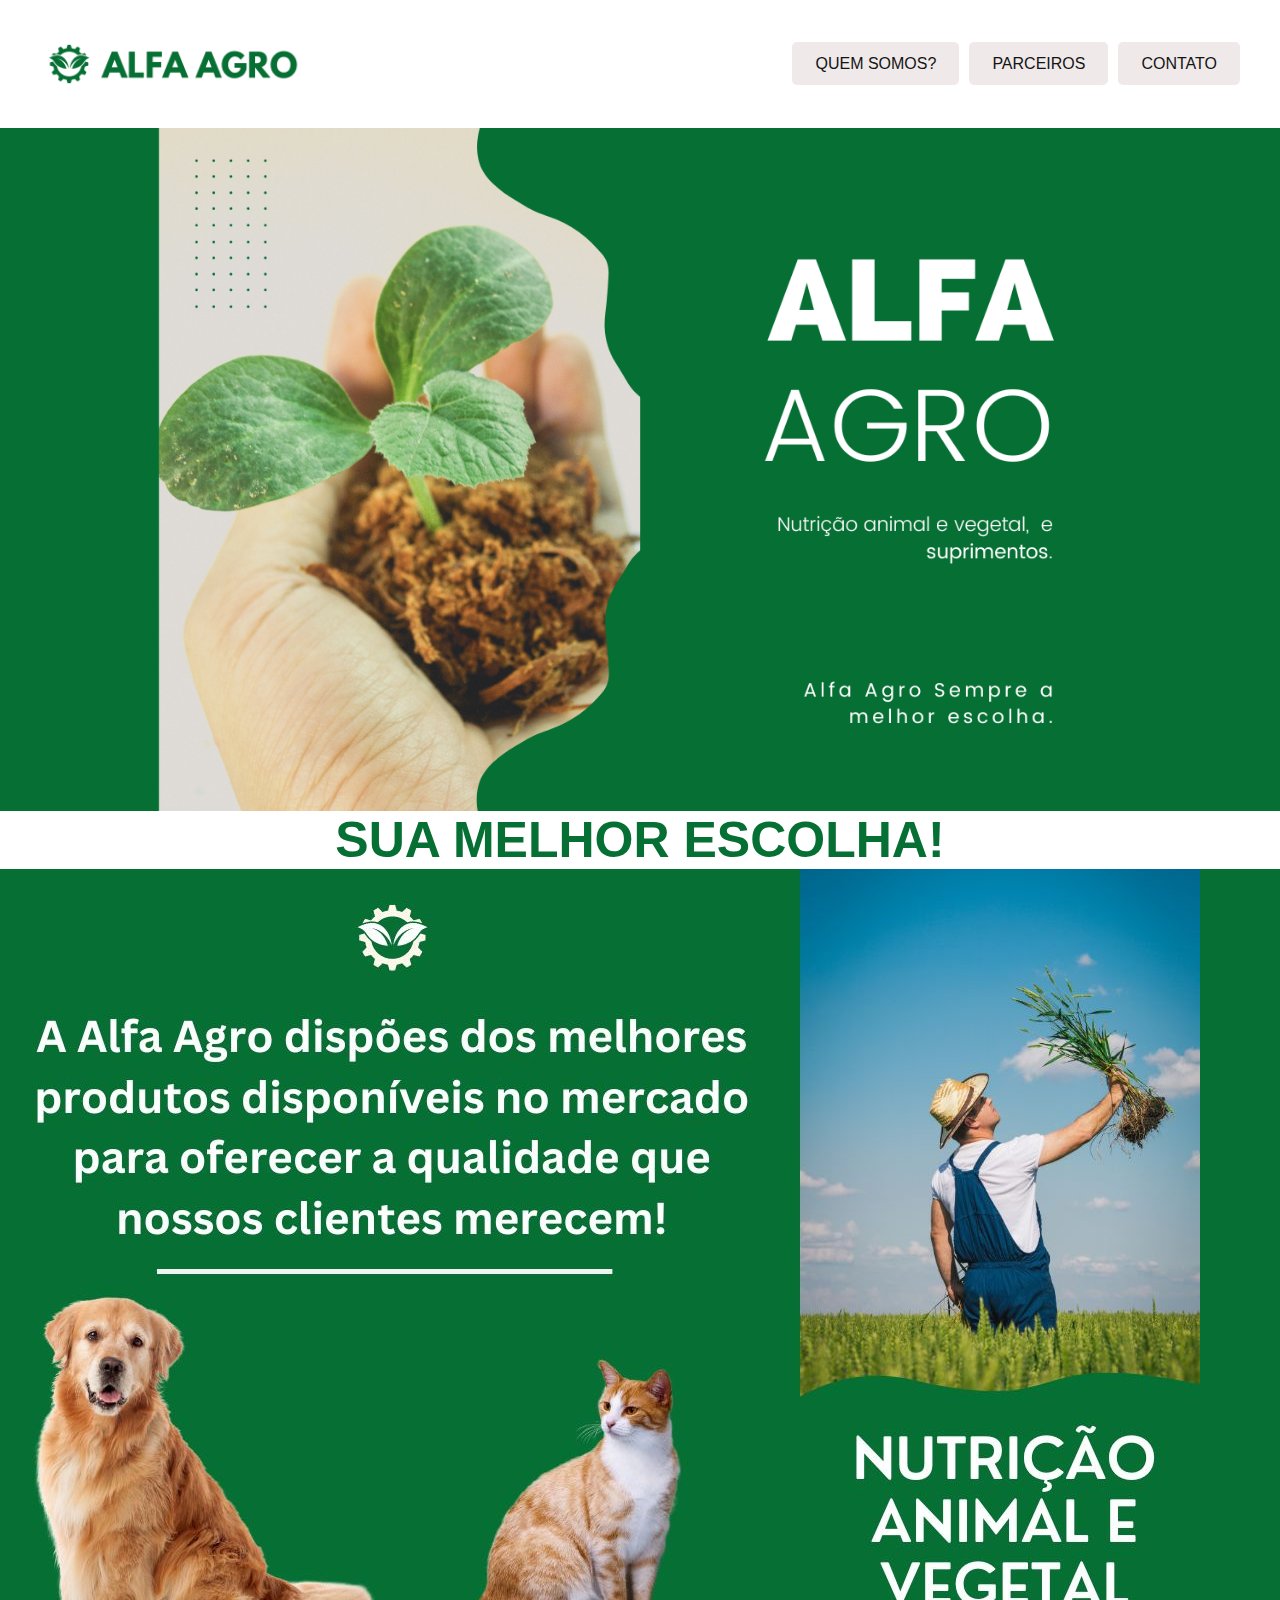
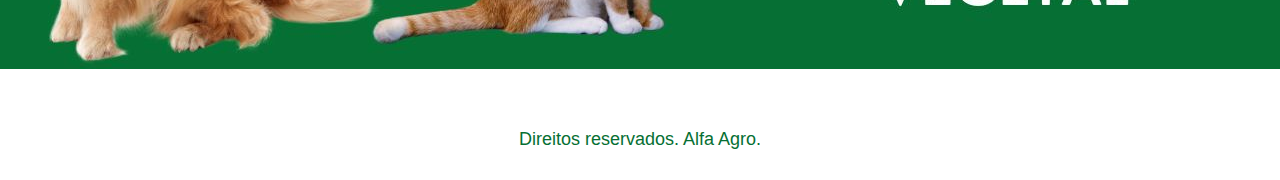
==== index.html @ ce59ee81 ""Mais uma alteração"" ====
<!DOCTYPE html>
<html lang="pt-BR">

<head>
  <meta charset="UTF-8">
  <title>Document</title>
  <meta name="viewport" content="width=device-width, initial-scale=1.0">
  <link rel="stylesheet" href="style.css">
</head>

<body>
  <!---Cabeçalho-->
  <header class="header">
    <img  class="logo" src="./IMG/logoalfa.png" alt="logo">
    <nav>
      <ul class="header_menu">
        <li><a href="#sobre">Quem Somos?</a></li>
        <li><a href="#lojas">Parceiros</a></li>
        <li><a href="#contato">Contato</a></li>
      </ul>
    </nav>
  </header>
  <!---Cabeçalho-->
  
  <!--Introdução  -->
  <main class="Introducao-geral">
      <div class="Introducao">
          <img class="planta" src="./IMG/alfa (1500 × 800 px).png" alt="Alfa Agro">
      </div>
  </main>
  <h2 class="subtitulo">SUA MELHOR ESCOLHA!</h2>
  <!--Introdução-->
    

   </article>
        <div class="segunda-foto">
          <img src="./IMG/cao e gato.jpg" alt="cao e gato">
       </div>
     </article>
  </main>
    <footer class="rodape">Direitos reservados. Alfa Agro.</footer>
</body>
</html>
---- style.css ----
@import url(./body.css);
@import url(./header.css);
@import url(./introducao.css);
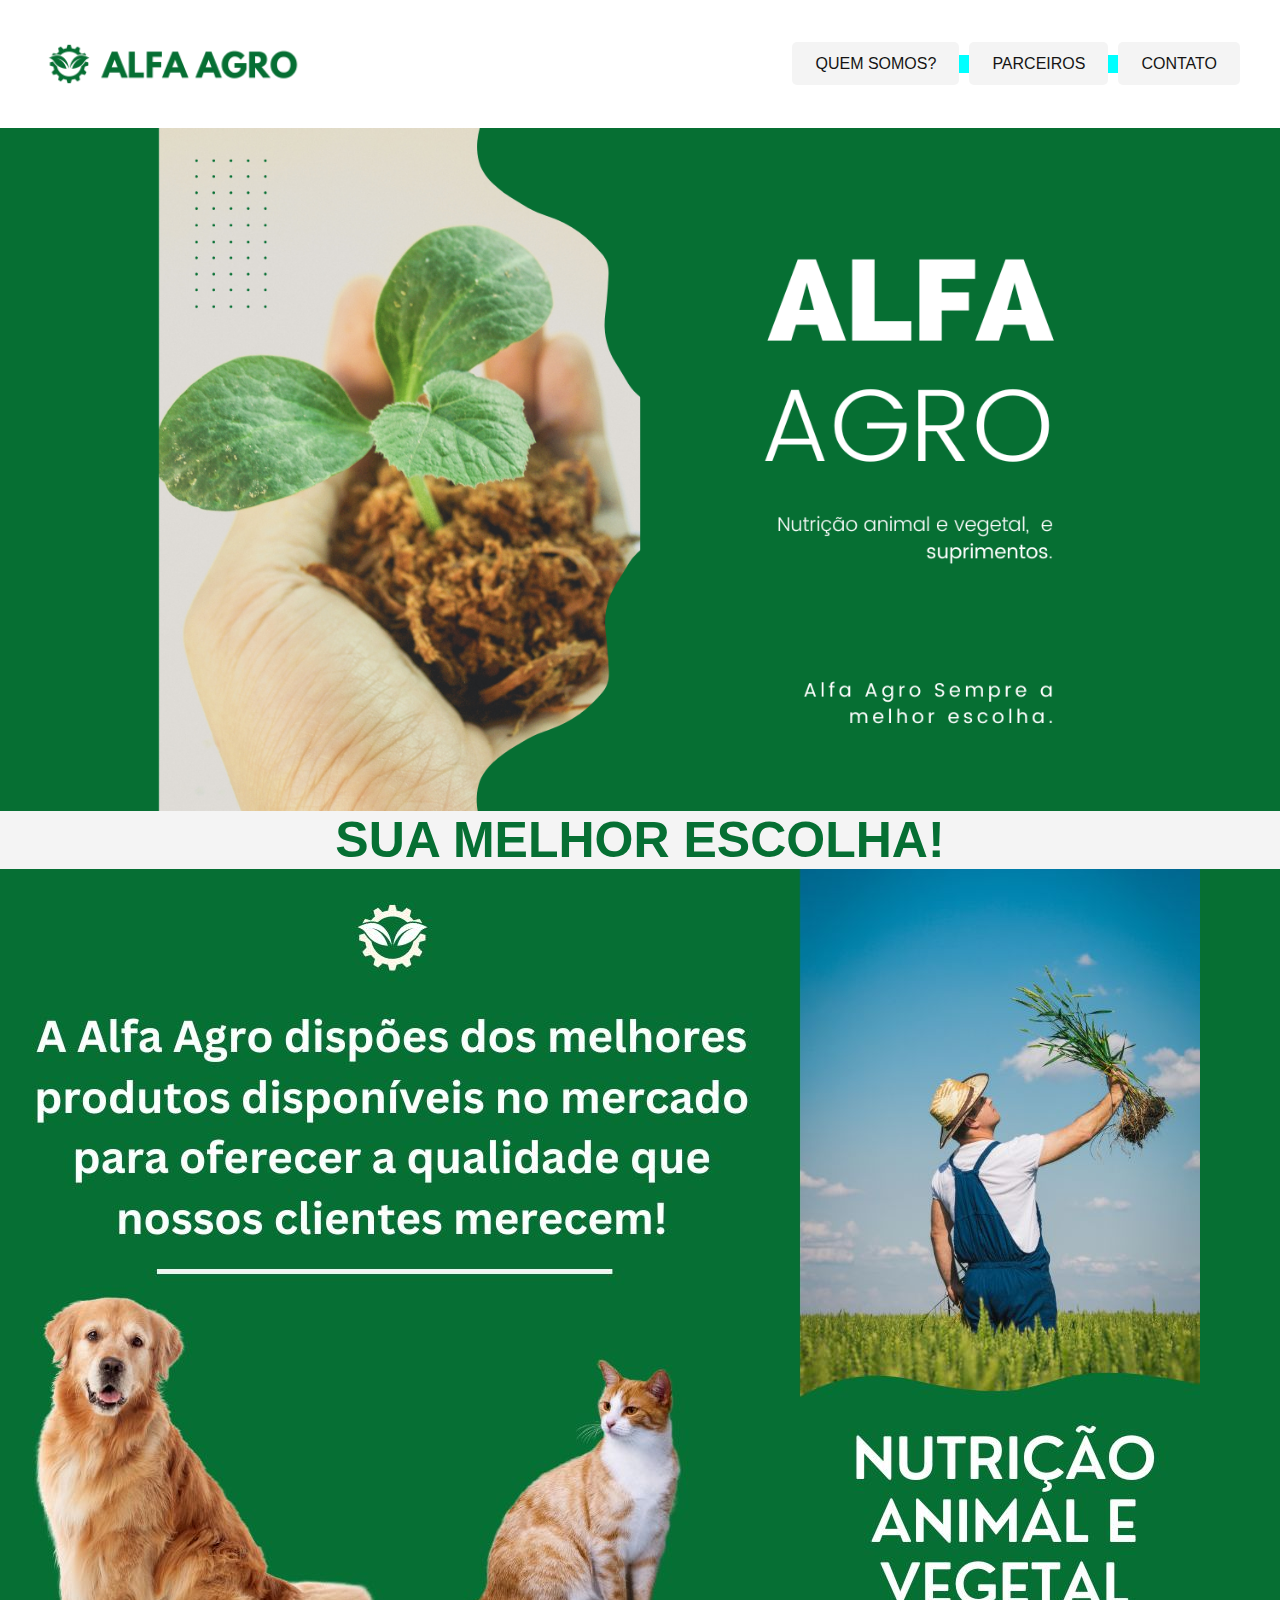
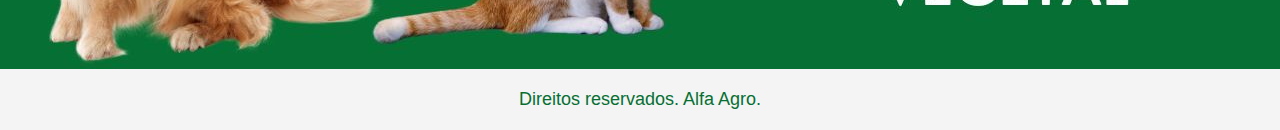
==== commit 9d54ec61: ""New comit"" ====
--- a/index.html
+++ b/index.html
@@ -14,7 +14,7 @@
     <img  class="logo" src="./IMG/logoalfa.png" alt="logo">
     <nav>
       <ul class="header_menu">
-        <li><a href="#sobre">Quem Somos?</a></li>
+        <li><a href="./quem somos.html">Quem Somos?</a></li>
         <li><a href="#lojas">Parceiros</a></li>
         <li><a href="#contato">Contato</a></li>
       </ul>
--- a/style.css
+++ b/style.css
@@ -2,6 +2,6 @@
 @import url(./body.css);
 @import url(./header.css);
 @import url(./introducao.css);
+@import url(./qm.css);
 
 
-
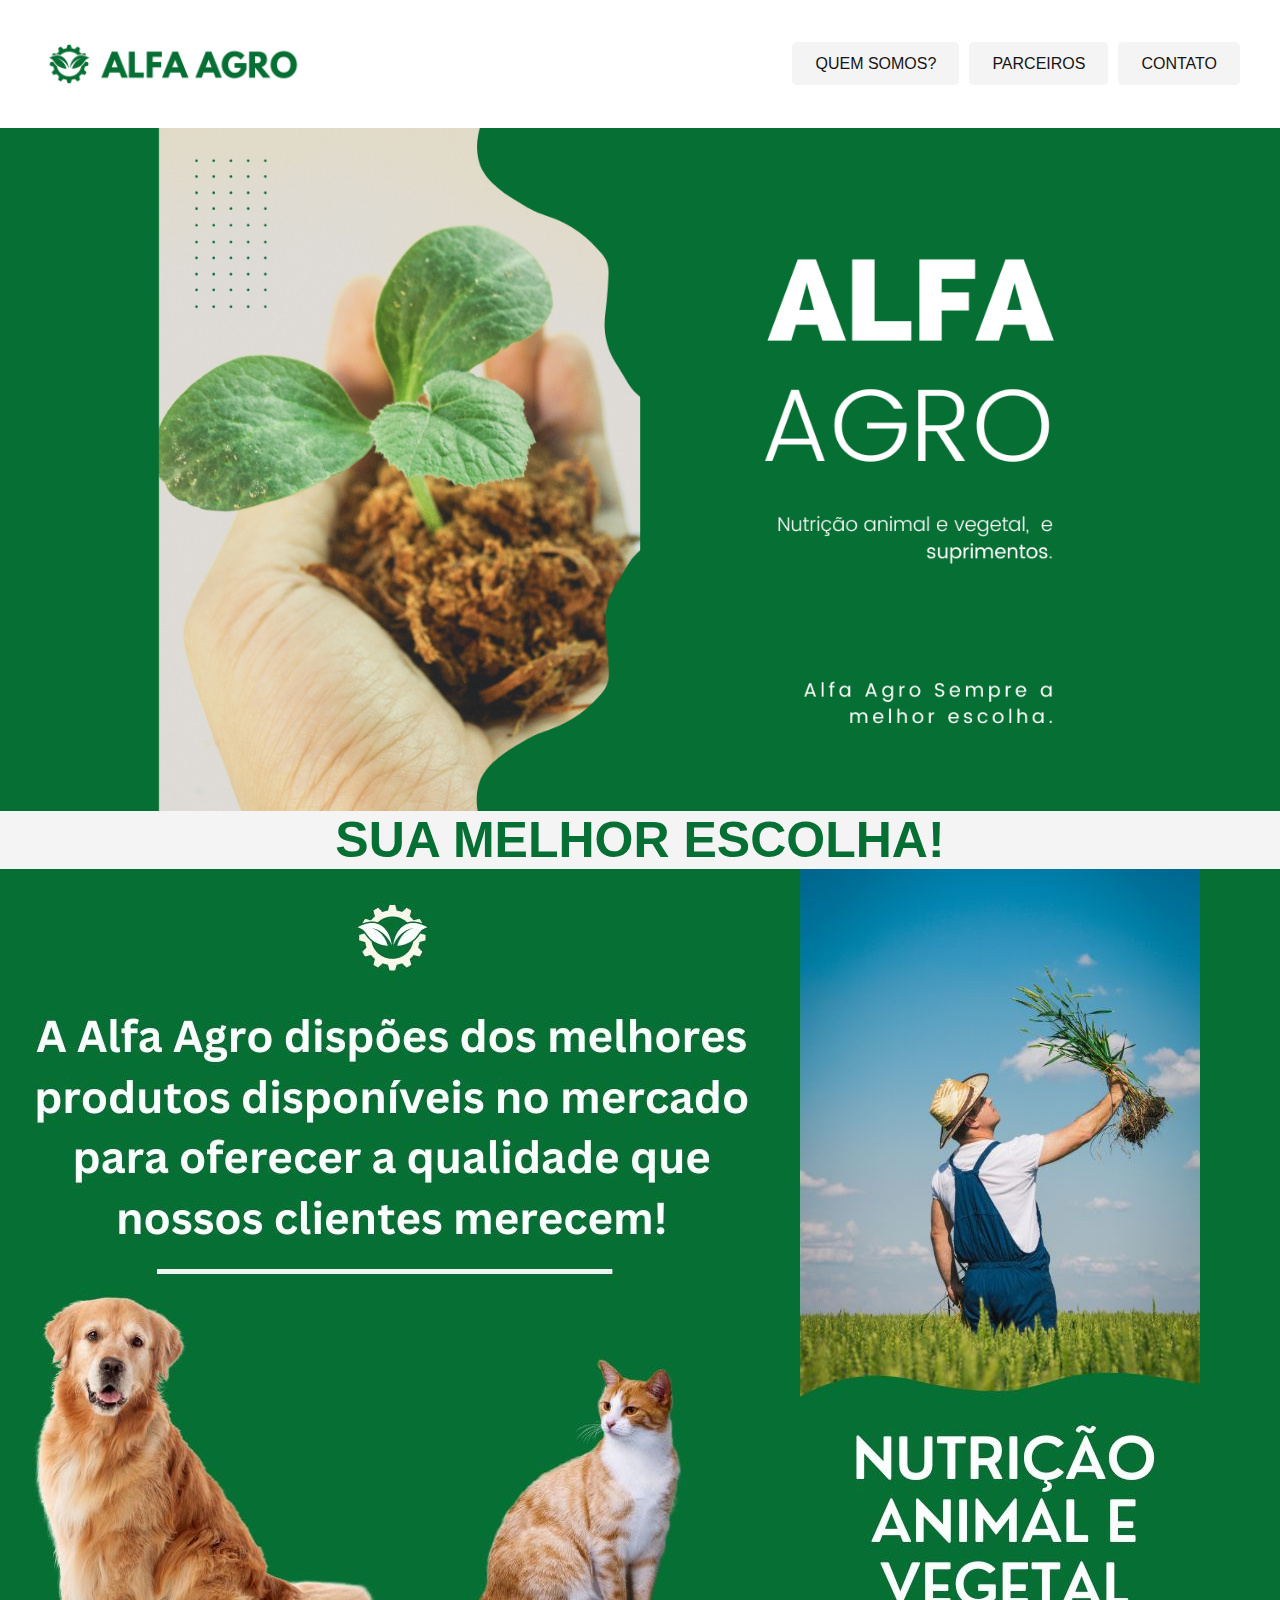
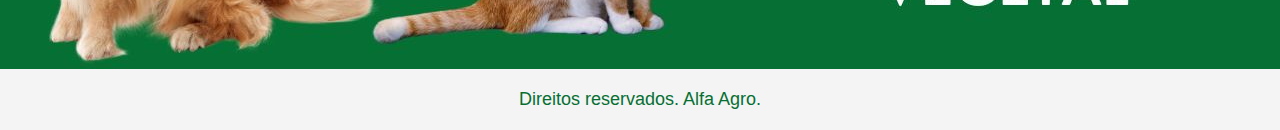
==== commit 5ac906f4: "commit " new commit"" ====
--- a/index.html
+++ b/index.html
@@ -9,7 +9,6 @@
 </head>
 
 <body>
-  <!---Cabeçalho-->
   <header class="header">
     <img  class="logo" src="./IMG/logoalfa.png" alt="logo">
     <nav>
@@ -20,18 +19,14 @@
       </ul>
     </nav>
   </header>
-  <!---Cabeçalho-->
   
-  <!--Introdução  -->
   <main class="Introducao-geral">
       <div class="Introducao">
           <img class="planta" src="./IMG/alfa (1500 × 800 px).png" alt="Alfa Agro">
       </div>
   </main>
   <h2 class="subtitulo">SUA MELHOR ESCOLHA!</h2>
-  <!--Introdução-->
     
-
    </article>
         <div class="segunda-foto">
           <img src="./IMG/cao e gato.jpg" alt="cao e gato">
